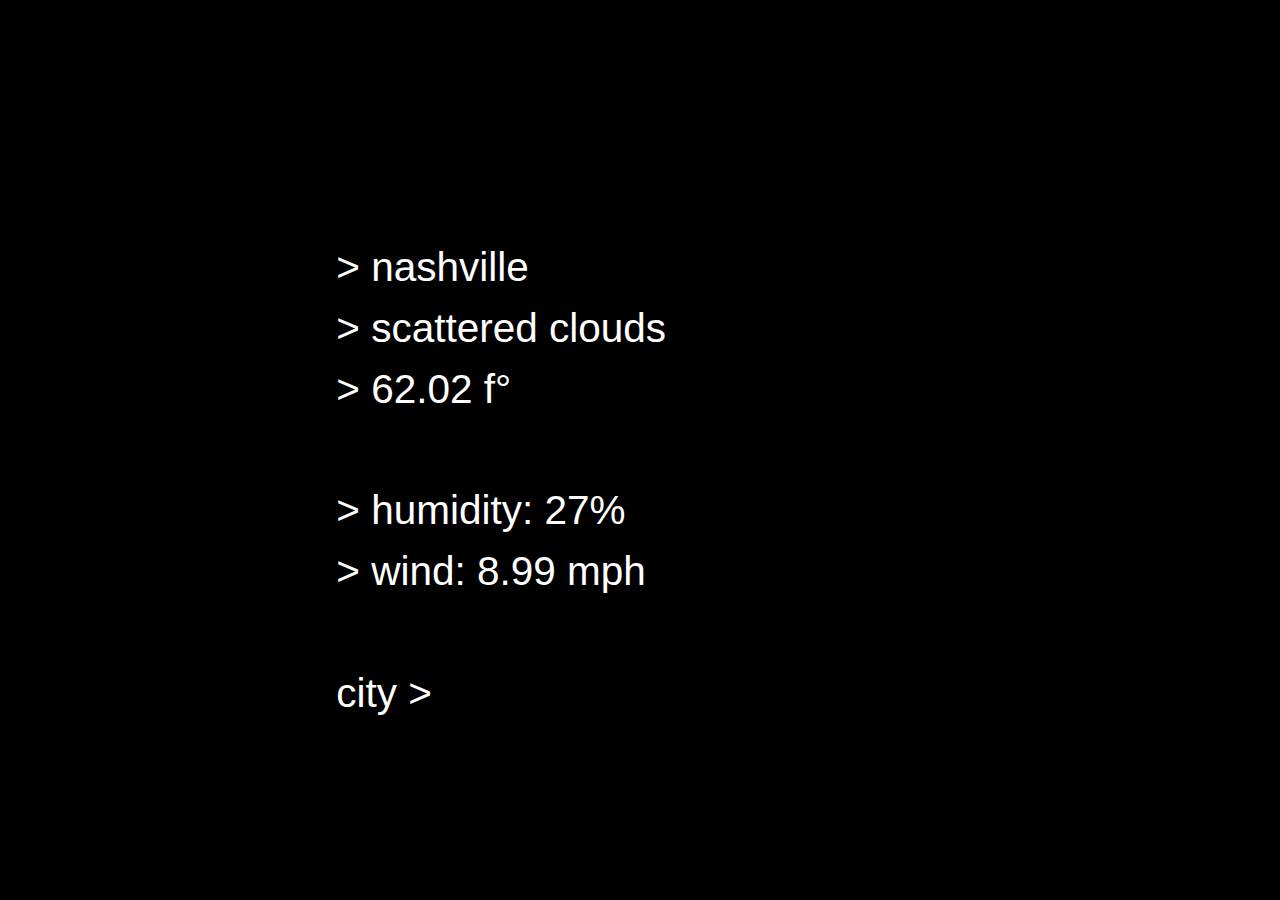
==== index.html @ 64fc746f "Initial commit" ====
<!DOCTYPE html>
<html lang="en">
<head>
    <meta charset="UTF-8">
    <meta name="viewport" content="width=device-width, initial-scale=1.0">
    <title>Weather.js</title>
    <link rel="stylesheet" href="style.css">
</head>
<body>
    <div class="container">
        <!-- Main Info -->
        <img id="w-icon">
        <p>> <span id="w-location">Nashville</span></p>
        <p>> <span id="w-desc">scattered clouds</span></p>
        <p>> <span id="w-string">62.02 F°</span></p>

        <br>

        <!-- Humidity and Wind -->
        <p>> <span id="w-humidity">Humidity: 27%</span></p>
        <p>> <span id="w-wind">Wind: 8.99 MPH</span></p>

        <br>

        <!-- Input -->
        <p>city > <input id="city" type="text" autocomplete="off" autofocus></p>
        
        <script src="storage.js"></script>
        <script src="weather.js"></script>
        <script src="ui.js"></script>
        <script src="app.js"></script>
    </div>
</body>
</html>
---- style.css ----
/* Global */
:root{
    --font-size: 4.5vh;

    font-size: var(--font-size);
}

*{
    margin: 0;
    padding: 0;
    line-height: 1.5rem;
}

html, body{
    height: 100%;
    margin: auto;
}

body{
    font-family: Menlo, sans-serif;
    color: #fff;
    background: #000;
    display: grid;
}

p{
    text-transform: lowercase;
}

input{
    background-color: #000;
    font-family: Menlo, sans-serif;
    color: #fff;
    text-transform: lowercase;
    font-size: 4.5vh;
    display: inline;
    width: 50%;
    
    border: none;
    outline: none;
}


/* Classes */
.container{
    width: 15rem;
    margin: auto;
}

/* IDs */
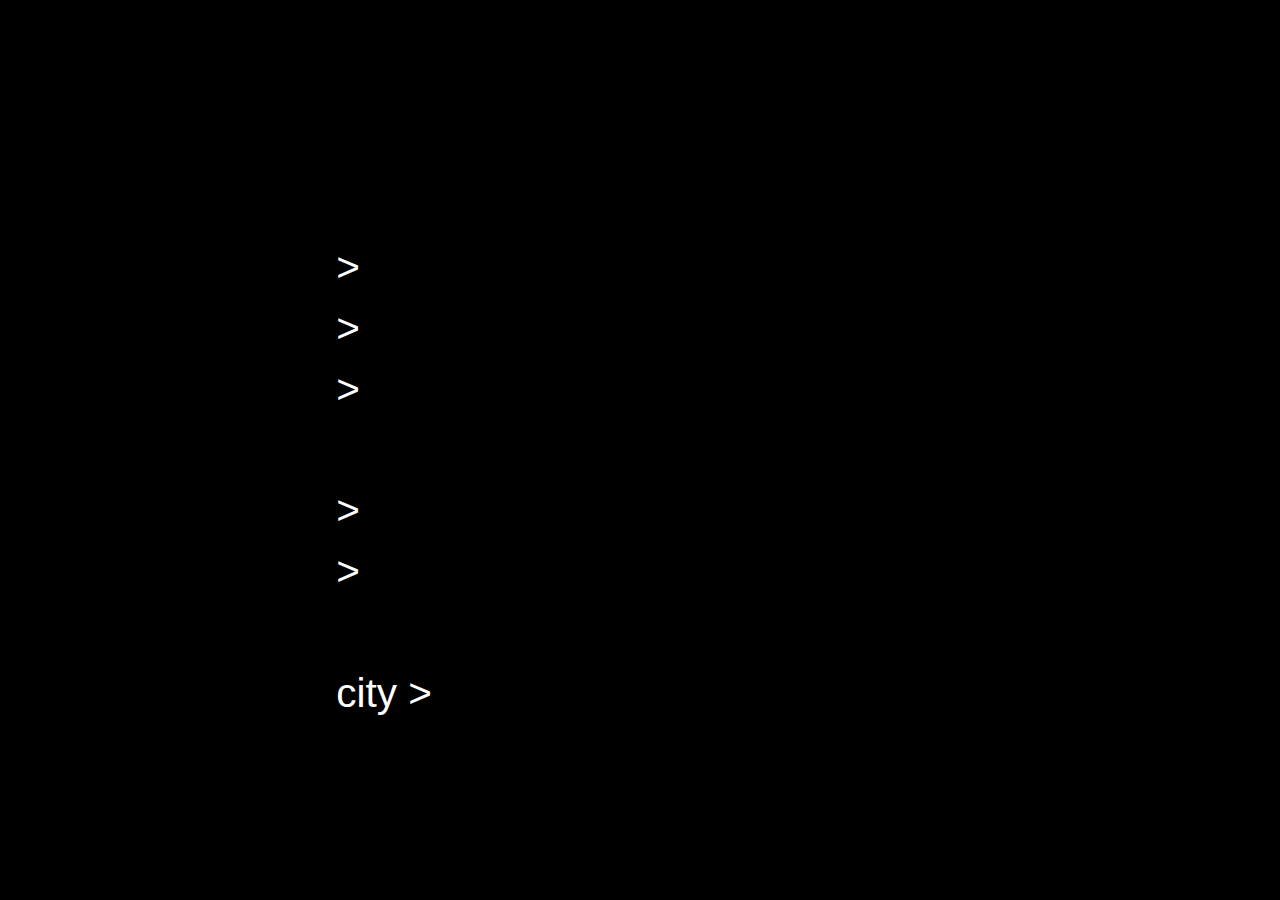
==== commit df2f909a: "Input now wipes after putting in new city" ====
--- a/index.html
+++ b/index.html
@@ -3,22 +3,22 @@
 <head>
     <meta charset="UTF-8">
     <meta name="viewport" content="width=device-width, initial-scale=1.0">
-    <title>Weather.js</title>
+    <title>WebWeather</title>
     <link rel="stylesheet" href="style.css">
 </head>
 <body>
     <div class="container">
         <!-- Main Info -->
         <img id="w-icon">
-        <p>> <span id="w-location">Nashville</span></p>
-        <p>> <span id="w-desc">scattered clouds</span></p>
-        <p>> <span id="w-string">62.02 F°</span></p>
+        <p>> <span id="w-location"></span></p>
+        <p>> <span id="w-desc"></span></p>
+        <p>> <span id="w-string"></span></p>
 
         <br>
 
         <!-- Humidity and Wind -->
-        <p>> <span id="w-humidity">Humidity: 27%</span></p>
-        <p>> <span id="w-wind">Wind: 8.99 MPH</span></p>
+        <p>> <span id="w-humidity"></span></p>
+        <p>> <span id="w-wind"></span></p>
 
         <br>
 
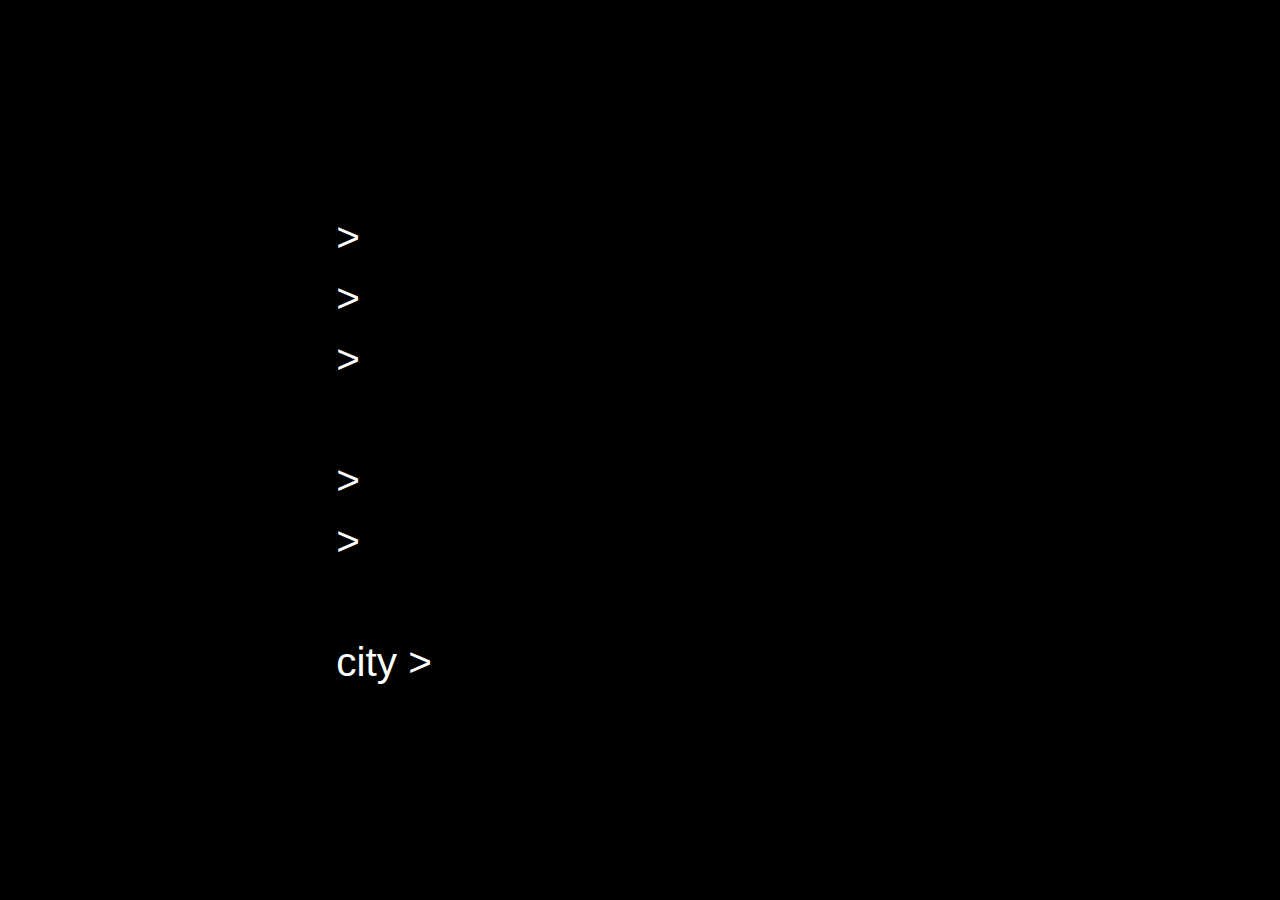
==== commit ef1b56d4: "Added message for cities that can't be found" ====
--- a/index.html
+++ b/index.html
@@ -21,9 +21,12 @@
         <p>> <span id="w-wind"></span></p>
 
         <br>
-
+        
         <!-- Input -->
         <p>city > <input id="city" type="text" autocomplete="off" autofocus></p>
+        
+        <!-- Error Message -->
+        <p id="alert" class="sleeping-alert">.</p>
         
         <script src="storage.js"></script>
         <script src="weather.js"></script>
--- a/style.css
+++ b/style.css
@@ -33,7 +33,6 @@
     color: #fff;
     text-transform: lowercase;
     font-size: 4.5vh;
-    display: inline;
     width: 50%;
     
     border: none;
@@ -47,4 +46,12 @@
     margin: auto;
 }
 
+.alert{
+    color: red!important;
+}
+
+.sleeping-alert{
+    color: #000;
+}
+
 /* IDs */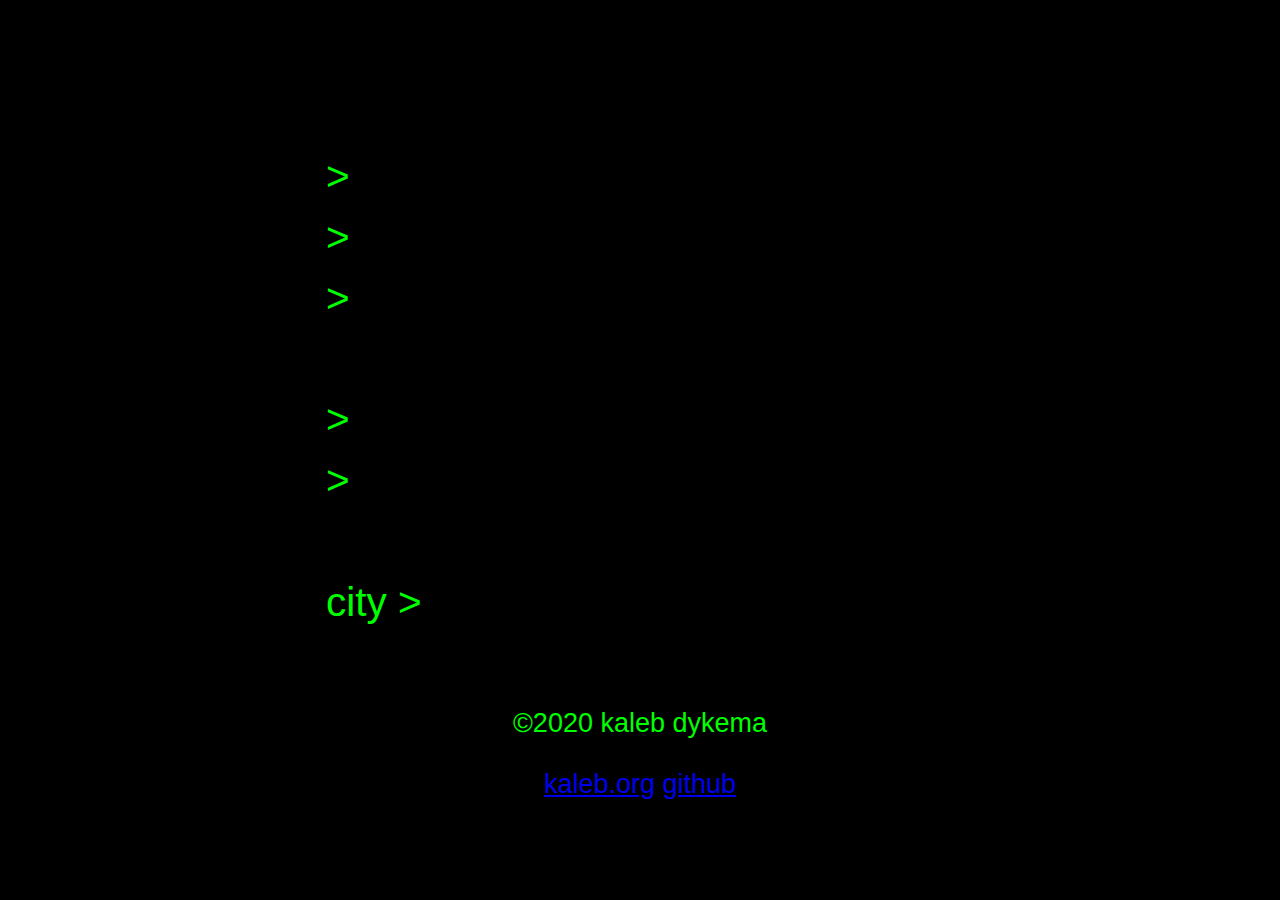
==== commit 3582f83a: "Added footer" ====
--- a/index.html
+++ b/index.html
@@ -27,6 +27,12 @@
         
         <!-- Error Message -->
         <p id="alert" class="sleeping-alert">.</p>
+
+        <footer>
+            <p>&copy;2020 Kaleb Dykema</p>
+            <a href="https://kaleb.org" target="_blank">kaleb.org</a>
+            <a href="https://github.com/KalebDykema/WebCalc" target="_blank">github</a>
+        </footer>
         
         <script src="storage.js"></script>
         <script src="weather.js"></script>
--- a/style.css
+++ b/style.css
@@ -1,6 +1,9 @@
 /* Global */
 :root{
     --font-size: 4.5vh;
+    --footer-font-size: 3vh;
+    --font-color: #00ff00;
+    --alert-color: #e50000;
 
     font-size: var(--font-size);
 }
@@ -18,7 +21,7 @@
 
 body{
     font-family: Menlo, sans-serif;
-    color: #fff;
+    color: var(--font-color);
     background: #000;
     display: grid;
 }
@@ -30,7 +33,7 @@
 input{
     background-color: #000;
     font-family: Menlo, sans-serif;
-    color: #fff;
+    color: var(--font-color);
     text-transform: lowercase;
     font-size: 4.5vh;
     width: 50%;
@@ -39,19 +42,31 @@
     outline: none;
 }
 
+footer{
+    font-size: var(--footer-font-size);
+    text-align: center;
+}
 
 /* Classes */
 .container{
-    width: 15rem;
+    width: auto;
     margin: auto;
 }
 
 .alert{
-    color: red!important;
+    color: var(--alert-color)!important;
 }
 
 .sleeping-alert{
     color: #000;
 }
 
-/* IDs */+@media(max-width:1024px){
+    :root{
+        --font-size: 3.5vh;
+    }
+
+    .container{
+        width: 80%;
+    }
+}